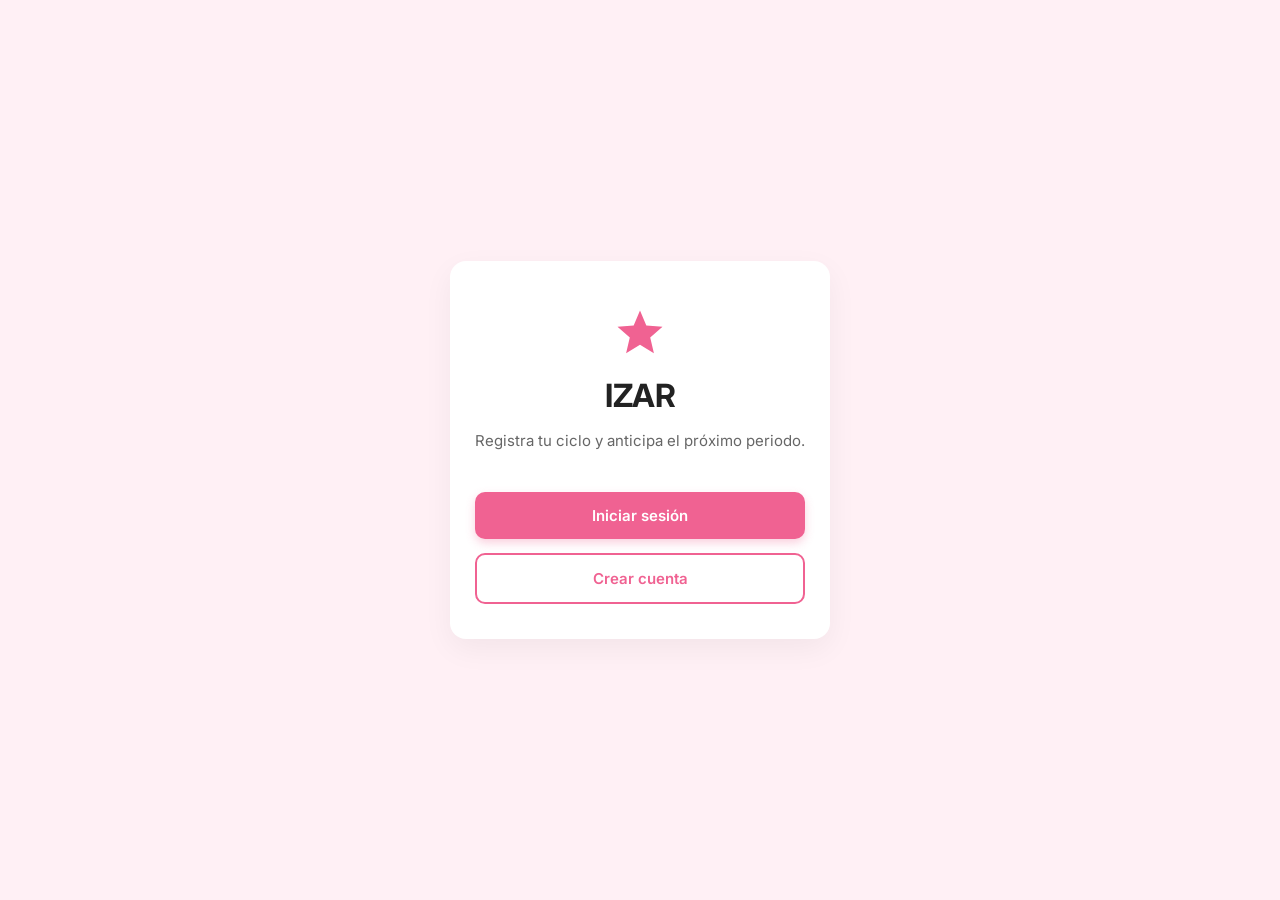
==== frontend/index.html @ 6ac48b20 "Primera version de IZAR" ====
<!DOCTYPE html>
<html lang="es">
<head>
    <meta charset="UTF-8">
    <meta name="viewport" content="width=device-width, initial-scale=1.0">
    <title>IZAR</title>
    <link rel="stylesheet" href="css/styles.css">
</head>
<body>
    <main class="caja">
        <div class="marca marca-grande">
            <svg class="estrella" viewBox="0 0 24 24" aria-hidden="true">
                <path d="M12 17.27L18.18 21l-1.64-7.03L22 9.24l-7.19-.61L12 2 9.19 8.63 2 9.24l5.46 4.73L5.82 21z"/>
            </svg>
            <h1 class="nombre">IZAR</h1>
        </div>

        <p class="lema">Registra tu ciclo y anticipa el próximo periodo.</p>

        <nav class="acciones" aria-label="Acceso">
            <a class="boton boton-principal" href="login.html">Iniciar sesión</a>
            <a class="boton boton-secundario" href="registro.html">Crear cuenta</a>
        </nav>
    </main>
</body>
</html>
---- frontend/css/styles.css ----
/* Importamos una fuente moderna y profesional (Inter) */
@import url('https://fonts.googleapis.com/css2?family=Inter:wght@400;500;600;700&display=swap');

* {
    margin: 0;
    padding: 0;
    box-sizing: border-box;
}

body {
    background-color: #FFF0F5; /* Fondo general sutilmente rosa */
    display: flex;
    justify-content: center;
    align-items: center;
    min-height: 100vh;
    font-family: 'Inter', system-ui, sans-serif;
    color: #333;
}

/* --- CONTENEDOR PRINCIPAL (Estilo Tarjeta Blanca) --- */
.caja {
    background-color: #ffffff; /* Caja blanca para dar aspecto limpio y profesional */
    padding: 35px 25px;
    border-radius: 16px;
    box-shadow: 0 10px 30px rgba(0, 0, 0, 0.05); /* Sombra elegante en lugar de borde negro */
    width: 100%;
    max-width: 380px; 
    margin: 20px;
    display: flex;
    flex-direction: column;
}

/* --- LOGO Y MARCA --- */
.marca {
    display: flex;
    align-items: center;
    gap: 8px;
    margin-bottom: 25px;
}

.marca-grande {
    flex-direction: column;
    justify-content: center;
    margin-bottom: 15px;
    margin-top: 10px;
}

/* Color rosa estético para la estrella */
.estrella {
    width: 28px;
    height: 28px;
    fill: #F06292; 
}

.marca-grande .estrella {
    width: 54px;
    height: 54px;
}

.nombre {
    font-size: 22px;
    font-weight: 700;
    letter-spacing: -0.5px;
    color: #222;
}

.marca-grande .nombre {
    font-size: 32px;
    margin-top: 8px;
}

.lema {
    text-align: center;
    color: #666;
    font-size: 15px;
    line-height: 1.5;
    margin-bottom: 30px;
}

.titulo {
    font-size: 24px;
    font-weight: 700;
    margin-bottom: 25px;
    color: #111;
}

/* --- FORMULARIOS --- */
.campo {
    display: flex;
    flex-direction: column;
    gap: 8px;
    margin-bottom: 18px;
}

.campo label {
    font-size: 13px;
    font-weight: 600;
    color: #555;
}

.campo input {
    padding: 14px 16px;
    border: 1px solid #E0E0E0;
    border-radius: 10px;
    font-size: 15px;
    transition: all 0.2s ease;
    font-family: inherit;
    background-color: #FAFAFA;
}

/* Efecto al hacer clic en el input */
.campo input:focus {
    border-color: #F06292;
    background-color: #ffffff;
    outline: none;
    box-shadow: 0 0 0 4px rgba(240, 98, 146, 0.15);
}

.ayuda {
    font-size: 12px;
    color: #888;
    margin-top: 2px;
}

/* --- BOTONES (Sin subrayados y estéticos) --- */
.acciones {
    display: flex;
    flex-direction: column;
    gap: 14px;
}

.boton {
    display: flex;
    justify-content: center;
    align-items: center;
    width: 100%;
    padding: 14px;
    border-radius: 10px;
    font-size: 15px;
    font-weight: 600;
    text-decoration: none; /* Quita el subrayado de los links */
    cursor: pointer;
    transition: all 0.2s ease;
    border: none;
    font-family: inherit;
}

/* Botón Rosa */
.boton-principal {
    background-color: #F06292;
    color: white;
    box-shadow: 0 4px 10px rgba(240, 98, 146, 0.3);
    margin-top: 10px;
}

.boton-principal:hover {
    background-color: #E91E63;
    transform: translateY(-2px); /* Se levanta un poco al pasar el ratón */
    box-shadow: 0 6px 15px rgba(233, 30, 99, 0.4);
}

/* Botón Blanco con borde rosa */
.boton-secundario {
    background-color: white;
    color: #F06292;
    border: 2px solid #F06292;
}

.boton-secundario:hover {
    background-color: #FFF0F5;
}

/* --- MENSAJES Y ENLACE VOLVER --- */
#mensaje {
    text-align: center;
    font-size: 14px;
    color: #D32F2F; 
    min-height: 20px;
    margin-top: 15px;
}

.volver {
    text-align: center;
    display: block;
    color: #999;
    text-decoration: none;
    font-size: 14px;
    font-weight: 500;
    margin-top: 20px;
    transition: color 0.2s;
}

.volver:hover {
    color: #F06292;
}
/* =========================================
   ESTILOS ESPECÍFICOS DE LA PANTALLA PRINCIPAL
   ========================================= */

/* Ajustes del contenedor principal para comportarse como una pantalla de app */
.aplicacion {
    padding: 20px 20px 80px 20px; /* El 80px inferior deja espacio para no pisar el menú */
    position: relative; /* Permite anclar el menú inferior a esta caja */
    background-color: #FAFAFA; /* Fondo interno ligeramente grisáceo */
    min-height: 700px; /* Forzamos un alto simulado de móvil */
    justify-content: flex-start;
    overflow: hidden; /* Oculta lo que sobresalga de la caja */
}

/* Cabecera superior */
.cabecera-app {
    display: flex;
    justify-content: space-between; /* Separa el logo a la izquierda y el perfil a la derecha */
    align-items: center;
    margin-bottom: 25px;
}
.cabecera-app .marca {
    margin-bottom: 0;
}
.icono-perfil {
    font-size: 24px;
    cursor: pointer;
}

/* UI Central (Tarjeta del círculo) */
.tarjeta-indicador {
    display: flex;
    flex-direction: column;
    align-items: center;
    margin-bottom: 30px;
}

.circulo-progreso {
    width: 180px;
    height: 180px;
    border-radius: 50%;
    /* Simulamos el progreso con un borde grueso gris y una parte gris oscura */
    border: 12px solid #E0E0E0;
    border-top-color: #9e9e9e; 
    display: flex;
    justify-content: center;
    align-items: center;
    text-align: center;
    margin-bottom: 20px;
}

.texto-circulo h4 {
    font-size: 15px;
    color: #111;
    margin-bottom: 4px;
}

.texto-circulo p {
    font-size: 12px;
    color: #666;
}

/* Tira de calendario */
.calendario-semanal {
    display: flex;
    justify-content: space-between;
    margin-bottom: 30px;
    padding: 0 5px;
}

.dia {
    width: 36px;
    height: 36px;
    border-radius: 50%;
    display: flex;
    justify-content: center;
    align-items: center;
    font-size: 14px;
    font-weight: 600;
    color: #555;
    background-color: #fff;
    border: 1px solid #ddd;
    cursor: pointer;
}

.dia.activo {
    background-color: #F06292;
    color: white;
    border-color: #F06292;
}

/* Caja gris de Síntomas */
.caja-sintomas {
    background: #F5F5F5;
    border-radius: 12px;
    padding: 18px;
    border: 1px solid #E0E0E0;
}

.titulo-seccion {
    font-size: 11px;
    font-weight: 700;
    color: #444;
    margin-bottom: 15px;
    letter-spacing: 0.5px;
}

.grid-sintomas {
    display: grid;
    grid-template-columns: 1fr 1fr; /* Divide el espacio en 2 columnas iguales */
    gap: 12px; /* Separación entre los botones */
}

.boton-sintoma {
    background: white;
    border: 1px solid #ddd;
    padding: 12px 10px;
    border-radius: 8px;
    display: flex;
    align-items: center;
    gap: 10px;
    font-size: 14px;
    font-family: inherit;
    cursor: pointer;
    transition: all 0.2s ease;
}

.boton-sintoma:hover {
    border-color: #F06292;
    background-color: #FFF0F5;
}

/* Menú inferior anclado */
.navegacion-inferior {
    position: absolute; /* Se posiciona respecto a la caja principal */
    bottom: 0;
    left: 0;
    width: 100%;
    background: white;
    display: flex;
    justify-content: space-around;
    padding: 15px 0 20px 0;
    border-top: 1px solid #eee;
    border-bottom-left-radius: 16px;
    border-bottom-right-radius: 16px;
}

.nav-item {
    display: flex;
    flex-direction: column;
    align-items: center;
    text-decoration: none;
    color: #999;
    font-size: 11px;
    font-weight: 500;
    gap: 5px;
}

.nav-item span {
    font-size: 22px; /* Tamaño de los iconos (emojis en este caso) */
}

.nav-item.activo {
    color: #F06292; /* Pinta de rosa la pestaña actual */
}
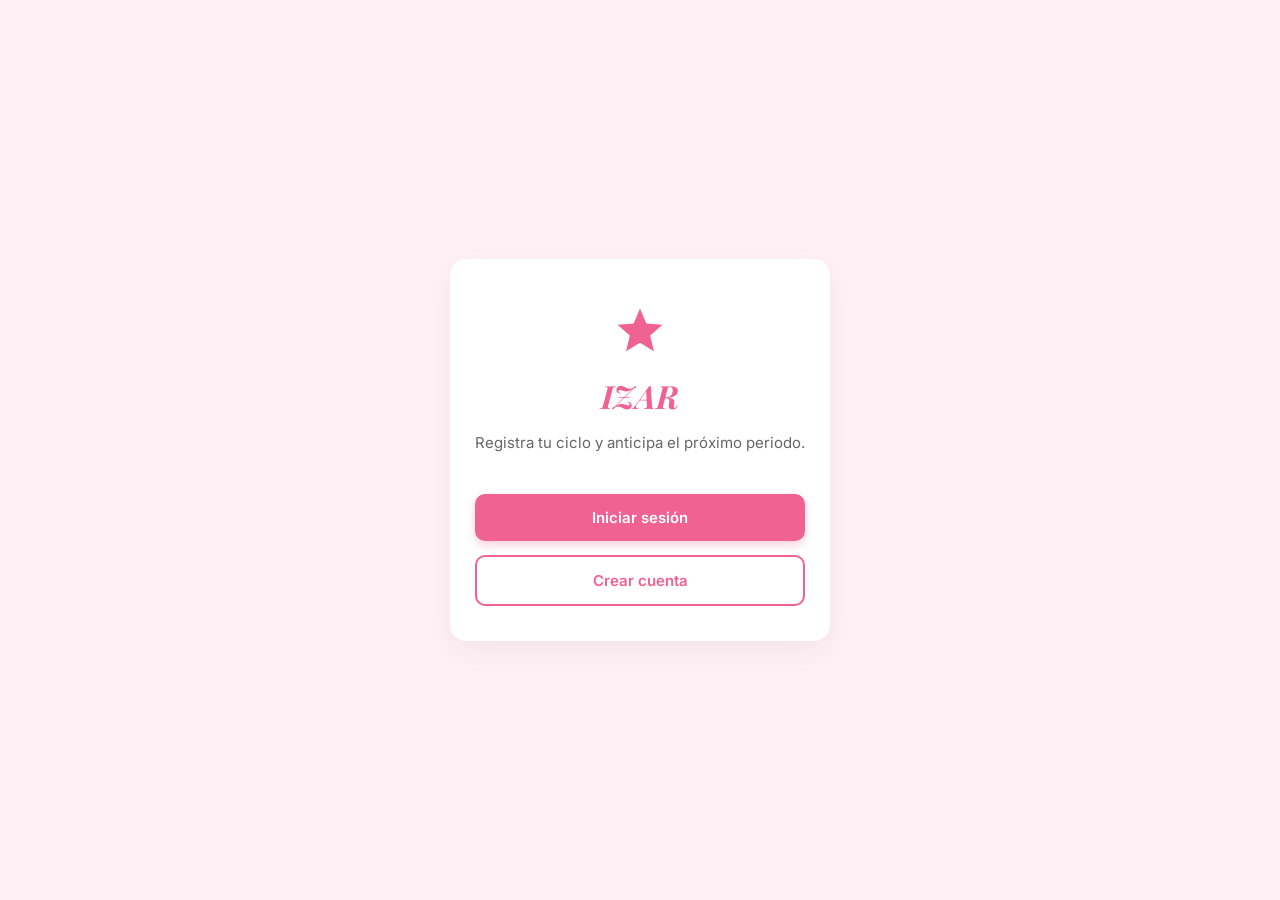
==== commit 26a54f40: "hacer la web instalable" ====
--- a/frontend/index.html
+++ b/frontend/index.html
@@ -5,6 +5,11 @@
     <meta name="viewport" content="width=device-width, initial-scale=1.0">
     <title>IZAR</title>
     <link rel="stylesheet" href="css/styles.css">
+    <!-- PWA (para poder instalar IZAR como app): manifest con nombre e iconos, color de la barra del móvil e icono -->
+    <link rel="manifest" href="/manifest.json">
+    <meta name="theme-color" content="#F06292">
+    <link rel="icon" type="image/png" href="/img/iconos/icono-192.png">
+    <link rel="apple-touch-icon" href="/img/iconos/apple-touch-icon.png">
 </head>
 <body>
     <main class="caja">
@@ -22,5 +27,10 @@
             <a class="boton boton-secundario" href="registro.html">Crear cuenta</a>
         </nav>
     </main>
+
+    <!-- Si ya hay sesión iniciada, salta directa a la app (no hace falta volver a entrar) -->
+    <script src="js/sesion-abierta.js"></script>
+    <!-- Registra el service worker (sw.js): necesario para que se pueda instalar como app -->
+    <script src="js/pwa.js"></script>
 </body>
 </html>
--- a/frontend/css/styles.css
+++ b/frontend/css/styles.css
@@ -1,5 +1,5 @@
-/* Importamos una fuente moderna y profesional (Inter) */
-@import url('https://fonts.googleapis.com/css2?family=Inter:wght@400;500;600;700&display=swap');
+/* Inter para todo el texto; Playfair Display en cursiva solo para el nombre "IZAR" */
+@import url('https://fonts.googleapis.com/css2?family=Inter:wght@400;500;600;700&family=Playfair+Display:ital,wght@1,600;1,700&display=swap');
 
 * {
     margin: 0;
@@ -58,10 +58,12 @@
 }
 
 .nombre {
-    font-size: 22px;
+    font-family: 'Playfair Display', 'Inter', serif;   /* fuente elegante en cursiva, solo para el logo */
+    font-style: italic;         /* la letra inclinada que pedías */
+    font-size: 24px;
     font-weight: 700;
-    letter-spacing: -0.5px;
-    color: #222;
+    letter-spacing: 0.5px;      /* un poco de aire entre letras, queda más elegante */
+    color: #F06292;             /* rosa de IZAR, el mismo que el resto de la app */
 }
 
 .marca-grande .nombre {
@@ -199,10 +201,9 @@
 
 /* Ajustes del contenedor principal para comportarse como una pantalla de app */
 .aplicacion {
-    padding: 20px 20px 80px 20px; /* El 80px inferior deja espacio para no pisar el menú */
-    position: relative; /* Permite anclar el menú inferior a esta caja */
+    padding: 20px;              /* ya no hay menú abajo: el menú ahora es lateral y no ocupa sitio */
+    position: relative;
     background-color: #FAFAFA; /* Fondo interno ligeramente grisáceo */
-    min-height: 700px; /* Forzamos un alto simulado de móvil */
     justify-content: flex-start;
     overflow: hidden; /* Oculta lo que sobresalga de la caja */
 }
@@ -325,36 +326,1327 @@
     background-color: #FFF0F5;
 }
 
-/* Menú inferior anclado */
-.navegacion-inferior {
-    position: absolute; /* Se posiciona respecto a la caja principal */
+/* Cabecera de la caja de síntomas (título + botón "Borrar hoy").
+   Usa la clase "cabecera-app" para ponerlos a cada lado; aquí solo ajustamos
+   los márgenes para que título y botón queden a la misma altura. */
+.caja-sintomas .cabecera-app {
+    margin-bottom: 15px;            /* la cabecera de arriba usa 25px: aquí, menos */
+}
+
+.caja-sintomas .cabecera-app .titulo-seccion {
+    margin-bottom: 0;               /* sin margen abajo, el título se centra con el botón */
+}
+
+/* Botón "Borrar hoy": más pequeño y discreto que los de síntomas,
+   para que no se pulse sin querer ni parezca un síntoma más */
+#borrar-sintomas {
+    padding: 6px 10px;
+    font-size: 12px;
+    gap: 6px;
+    color: #888;
+}
+
+/* Al pasar el ratón se pone rojo: avisa de que borra cosas */
+#borrar-sintomas:hover {
+    color: #D32F2F;
+    border-color: #D32F2F;
+    background-color: #FFEBEE;
+}
+
+/* Efecto al pulsar un síntoma: se hunde un poco mientras se mantiene pulsado
+   (no se queda marcado: al soltar vuelve a su aspecto normal) */
+.boton-sintoma:active {
+    transform: scale(0.97);
+    background-color: #FCE4EC;
+}
+
+/* Mensaje debajo de los síntomas ("Cólicos guardado", errores...) */
+.mensaje-sintomas {
+    text-align: center;
+    font-size: 13px;
+    color: #666;
+    min-height: 18px;                /* reserva el hueco para que la caja no "salte" */
+    margin-top: 12px;
+}
+
+/* Cuando el mensaje es un error, principal.js le añade la clase "error" */
+.mensaje-sintomas.error {
+    color: #D32F2F;
+}
+
+/* =========================================
+   MENÚ LATERAL (botón ☰ + panel que sale por la izquierda)
+   Lo abre y lo cierra js/menu.js poniendo o quitando la clase "abierto".
+   ========================================= */
+
+/* Botón ☰ de la cabecera: tres rayitas hechas con tres <span> */
+.boton-menu {
+    width: 38px;
+    height: 38px;                /* mismo tamaño que el engranaje: así el logo queda centrado */
+    border: none;
+    border-radius: 50%;
+    background: none;
+    display: flex;
+    flex-direction: column;      /* las rayitas una debajo de otra */
+    justify-content: center;
+    align-items: center;
+    gap: 4px;
+    cursor: pointer;
+    transition: background-color 0.2s;
+}
+.boton-menu span {
+    display: block;
+    width: 20px;
+    height: 2px;
+    border-radius: 2px;
+    background-color: #888;      /* gris, como el engranaje */
+    transition: background-color 0.2s;
+}
+.boton-menu:hover {
+    background-color: #FFF0F5;
+}
+.boton-menu:hover span {
+    background-color: #F06292;
+}
+
+/* Capa oscura que tapa la página mientras el menú está abierto */
+.fondo-menu {
+    position: fixed;             /* fija a la pantalla, aunque hagas scroll */
+    inset: 0;                    /* = top, right, bottom y left a 0: ocupa toda la pantalla */
+    background-color: rgba(0, 0, 0, 0.35);
+    opacity: 0;                  /* invisible... */
+    visibility: hidden;          /* ...y no se puede tocar */
+    transition: opacity 0.25s, visibility 0.25s;
+    z-index: 20;                 /* por encima de la página */
+}
+.fondo-menu.abierto {
+    opacity: 1;
+    visibility: visible;
+}
+
+/* El panel del menú */
+.menu-lateral {
+    position: fixed;
+    top: 0;
     bottom: 0;
     left: 0;
+    width: 260px;
+    max-width: 80vw;             /* en móviles muy estrechos, como mucho el 80 % de la pantalla */
+    background-color: #fff;
+    padding: 24px 16px;
+    display: flex;
+    flex-direction: column;
+    gap: 4px;
+    box-shadow: 4px 0 20px rgba(0, 0, 0, 0.12);
+    overflow-y: auto;            /* si no cabe (pantalla muy baja), se puede hacer scroll dentro */
+    z-index: 30;                 /* por encima del fondo oscuro */
+    /* Cerrado: lo movemos su propio ancho hacia la izquierda, fuera de la pantalla.
+       visibility: hidden evita que se pueda llegar a sus enlaces con el tabulador. */
+    transform: translateX(-100%);
+    visibility: hidden;
+    transition: transform 0.25s ease, visibility 0.25s;
+}
+.menu-lateral.abierto {
+    transform: translateX(0);    /* vuelve a su sitio: entra deslizándose */
+    visibility: visible;
+}
+
+/* Mientras el menú está abierto, la página de detrás no hace scroll */
+body.sin-scroll {
+    overflow: hidden;
+}
+
+/* Parte de arriba del menú: el nombre IZAR y la ✕ */
+.cabecera-menu {
+    display: flex;
+    justify-content: space-between;
+    align-items: center;
+    padding: 0 8px 18px 12px;
+    margin-bottom: 8px;
+    border-bottom: 1px solid #F0F0F0;
+}
+.boton-cerrar-menu {
+    width: 34px;
+    height: 34px;
+    border: none;
+    border-radius: 50%;
+    background: #F5F5F5;
+    color: #666;
+    font-size: 15px;
+    cursor: pointer;
+    transition: background-color 0.2s, color 0.2s;
+}
+.boton-cerrar-menu:hover {
+    background-color: #FCE4EC;
+    color: #C2185B;
+}
+
+/* Cada enlace del menú: icono + texto */
+.item-menu {
+    display: flex;
+    align-items: center;
+    gap: 14px;
+    padding: 12px;
+    border-radius: 10px;
+    text-decoration: none;
+    color: #444;
+    font-size: 15px;
+    font-weight: 500;
+    transition: background-color 0.2s, color 0.2s;
+}
+.item-menu span {
+    width: 24px;                 /* todos los iconos ocupan lo mismo: los textos quedan alineados */
+    text-align: center;
+    font-size: 20px;
+}
+.item-menu:hover {
+    background-color: #FFF0F5;
+    color: #C2185B;
+}
+/* La página en la que estás */
+.item-menu.activo {
+    background-color: #FCE4EC;
+    color: #C2185B;
+    font-weight: 600;
+}
+
+/* Rayita que separa las pantallas principales de Ajustes */
+.separador-menu {
+    border: none;
+    border-top: 1px solid #F0F0F0;
+    margin: 8px 0;
+}
+
+/* --- VENTANA DEL CALENDARIO (registrar periodo) --- */
+.ventana {
+    margin: auto;                /* la centra en la pantalla */
+    width: 90%;
+    max-width: 340px;
+    padding: 25px 22px;
+    border: none;
+    border-radius: 16px;
+    box-shadow: 0 10px 30px rgba(0, 0, 0, 0.15);
+    font-family: inherit;
+    color: #333;
+}
+
+/* ::backdrop es el fondo que queda detrás de la ventana: lo oscurecemos un poco */
+.ventana::backdrop {
+    background-color: rgba(0, 0, 0, 0.35);
+}
+
+.titulo-ventana {
+    font-size: 18px;
+    font-weight: 700;
+    color: #111;
+    margin-bottom: 15px;
+}
+
+/* Para que el texto de "empezó el día..." no quede pegado al campo de abajo */
+#info-inicio {
+    margin-bottom: 15px;
+}
+
+/* Clase que principal.js pone o quita para esconder el campo de inicio */
+.oculto {
+    display: none;
+}
+
+/* Aviso de "la regla está al llegar": una banda rosa encima del círculo.
+   Más llamativo que el texto gris de dentro del círculo, a propósito. */
+.aviso-regla {
+    background-color: #FCE4EC;
+    color: #C2185B;
+    font-size: 13px;
+    font-weight: 600;
+    text-align: center;
+    padding: 10px 14px;
+    border-radius: 10px;
+    margin-bottom: 16px;
+}
+
+/* Cuando ya hay retraso, el aviso cambia a un tono más rojizo (más urgente) */
+.aviso-regla.retraso {
+    background-color: #FFEBEE;
+    color: #C62828;
+}
+
+/* --- VENTANA DE INTENSIDAD (al pulsar un síntoma) --- */
+/* Contenedor de los botones de opción (Intenso/Suave, Mucho/Normal/Poco...) */
+.opciones-intensidad {
+    display: flex;
+    flex-direction: column;
+    gap: 10px;
+    margin: 18px 0;
+}
+
+.boton-opcion-intensidad {
+    padding: 14px;
+    border: 1px solid #ddd;
+    border-radius: 10px;
+    background: white;
+    font-size: 15px;
+    font-family: inherit;
+    color: #333;
+    cursor: pointer;
+    transition: all 0.2s ease;
+}
+
+.boton-opcion-intensidad:hover {
+    border-color: #F06292;
+    background-color: #FFF0F5;
+    color: #C2185B;
+}
+
+/* =========================================
+   ESTILOS DE LA PANTALLA DE ESTADÍSTICAS
+   ========================================= */
+
+/* Caja blanca genérica para cada bloque de estadísticas */
+.tarjeta {
+    background: #fff;
+    border: 1px solid #E0E0E0;
+    border-radius: 12px;
+    padding: 18px;
+    margin-bottom: 20px;
+}
+
+/* Texto pequeño gris debajo de un título (por ejemplo "Datos de ejemplo") */
+.nota {
+    font-size: 11px;
+    color: #999;
+    margin-top: -8px;
+    margin-bottom: 12px;
+}
+
+/* --- Lista de últimos periodos --- */
+.lista-periodos {
+    list-style: none;               /* quita los puntos de la lista */
+}
+
+/* Cada periodo: fechas a la izquierda y duración a la derecha */
+.fila-periodo {
+    display: flex;
+    justify-content: space-between;
+    align-items: center;
+    padding: 12px 0;
+    border-bottom: 1px solid #F0F0F0;
+}
+
+.fila-periodo:last-child {
+    border-bottom: none;            /* la última fila no lleva línea debajo */
+}
+
+.fechas-periodo {
+    display: flex;
+    align-items: center;
+    gap: 10px;
+    font-size: 14px;
+    color: #333;
+}
+
+/* Puntito rosa delante de cada periodo */
+.punto {
+    width: 8px;
+    height: 8px;
+    border-radius: 50%;
+    background-color: #F06292;
+}
+
+/* Etiqueta con la duración, por ejemplo "6 días" */
+.duracion {
+    font-size: 12px;
+    font-weight: 600;
+    color: #C2185B;
+    background-color: #FCE4EC;
+    padding: 4px 10px;
+    border-radius: 20px;
+}
+
+/* Duración + papelera, juntas a la derecha de cada fila */
+.derecha-periodo {
+    display: flex;
+    align-items: center;
+    gap: 8px;
+}
+
+/* Papelera para eliminar un periodo: pequeña y gris para que no se pulse sin querer;
+   se pone roja al pasar por encima, como el botón "Borrar hoy" */
+.boton-eliminar-periodo {
+    width: 30px;
+    height: 30px;
+    border: 1px solid transparent;
+    border-radius: 8px;
+    background: none;
+    font-size: 14px;
+    cursor: pointer;
+    opacity: 0.55;                 /* un poco apagada mientras no se usa */
+    transition: opacity 0.2s, background-color 0.2s, border-color 0.2s;
+}
+.boton-eliminar-periodo:hover,
+.boton-eliminar-periodo:focus-visible {
+    opacity: 1;
+    background-color: #FFEBEE;
+    border-color: #D32F2F;
+}
+
+/* --- Caja "Hoy" --- */
+.dato-grande {
+    text-align: center;
+    padding: 10px 0 18px 0;
+    border-bottom: 1px solid #F0F0F0;
+    margin-bottom: 15px;
+}
+
+/* El número del día del ciclo, bien grande */
+.dato-grande .numero {
+    display: block;
+    font-size: 44px;
+    font-weight: 700;
+    color: #F06292;
+    line-height: 1;
+}
+
+.dato-grande .etiqueta {
+    font-size: 13px;
+    color: #666;
+}
+
+.subtitulo-tarjeta {
+    font-size: 13px;
+    font-weight: 600;
+    color: #444;
+    margin-bottom: 10px;
+}
+
+/* Síntomas posibles como "pastillas" una al lado de otra */
+.lista-sintomas {
+    display: flex;
+    flex-wrap: wrap;                /* si no caben en una línea, bajan a la siguiente */
+    gap: 8px;
+}
+
+.pastilla {
+    font-size: 13px;
+    padding: 6px 12px;
+    border-radius: 20px;
+    background-color: #F5F5F5;
+    border: 1px solid #E0E0E0;
+    color: #555;
+}
+
+/* Síntoma previsto para hoy: pastilla rosa (las grises normales siguen igual) */
+.pastilla-activa {
+    background-color: #FCE4EC;
+    border-color: #F8BBD0;
+    color: #C2185B;
+    font-weight: 600;
+}
+
+/* Texto gris en cursiva cuando no hay nada que enseñar ("Nada destacable para hoy") */
+.texto-vacio {
+    font-size: 13px;
+    color: #999;
+    font-style: italic;
+}
+
+/* La nota de debajo de los síntomas lleva el margen hacia abajo, no hacia arriba */
+.nota-abajo {
+    margin-top: 12px;
+    margin-bottom: 0;
+    line-height: 1.4;
+}
+
+/* =========================================
+   PÁGINAS DE TEXTO LARGO (términos y privacidad)
+   ========================================= */
+
+/* Un poco más ancha que las cajas normales, para que el texto no quede estrecho */
+.pagina-texto {
+    max-width: 560px;
+}
+
+.texto-legal {
+    color: #444;
+    font-size: 14px;
+    line-height: 1.6;        /* más espacio entre líneas: se lee mejor */
+}
+
+.texto-legal h2 {
+    font-size: 16px;
+    color: #111;
+    margin-top: 22px;
+    margin-bottom: 8px;
+}
+
+.texto-legal p {
+    margin-bottom: 12px;
+}
+
+/* La fecha de "última actualización", en gris y pequeña */
+.fecha-actualizacion {
+    color: #999;
+    font-size: 13px;
+    margin-bottom: 10px;
+}
+
+/* Casilla "Acepto los términos" del registro */
+.casilla-acepto {
+    display: flex;              /* la casilla a la izquierda y el texto a la derecha */
+    align-items: flex-start;    /* alineados por arriba (el texto puede ocupar dos líneas) */
+    gap: 10px;
+    font-size: 13px;
+    color: #555;
+    line-height: 1.5;
+    margin-bottom: 18px;
+    cursor: pointer;
+}
+
+.casilla-acepto input {
+    margin-top: 2px;            /* baja un poco la casilla para alinearla con la 1ª línea */
+    accent-color: #F06292;      /* el tic sale en rosa, el color de IZAR */
+    flex-shrink: 0;             /* la casilla no se encoge aunque el texto sea largo */
+}
+
+/* Listas dentro de las páginas de texto largo (política de privacidad) */
+.texto-legal ul {
+    margin: 0 0 12px 20px;      /* sangría a la izquierda para los puntos */
+}
+
+.texto-legal li {
+    margin-bottom: 6px;
+}
+
+/* =========================================
+   ICONO DE AJUSTES (engranaje de la cabecera)
+   ========================================= */
+.icono-ajustes {
+    display: flex;
+    align-items: center;
+    justify-content: center;
+    width: 38px;
+    height: 38px;
+    border-radius: 50%;
+    cursor: pointer;
+    transition: background-color 0.2s;
+}
+.icono-ajustes svg {
+    width: 24px;
+    height: 24px;
+    fill: #888;                    /* gris: no distrae del contenido */
+    transition: fill 0.2s;
+}
+.icono-ajustes:hover {
+    background-color: #FFF0F5;     /* rosa muy suave al pasar el ratón */
+}
+.icono-ajustes:hover svg {
+    fill: #F06292;                 /* el engranaje se pone rosa */
+}
+/* En la propia página de ajustes el engranaje no es un enlace, solo decora */
+.icono-ajustes-estatico {
+    cursor: default;
+}
+
+/* =========================================
+   PÁGINA DE AJUSTES
+   ========================================= */
+.titulo-ajustes {
+    font-size: 22px;
+    font-weight: 700;
+    color: #111;
+    margin-bottom: 18px;
+}
+
+/* Una línea "Etiqueta ............ valor" (por ejemplo: Usuario -> ana) */
+.dato-ajuste {
+    display: flex;
+    justify-content: space-between;
+    align-items: center;
+    font-size: 14px;
+}
+.etiqueta-dato {
+    color: #666;
+}
+.valor-dato {
+    font-weight: 600;
+    color: #222;
+}
+
+/* Enlaces de la caja "Legal": uno debajo de otro, con una rayita de separación */
+.enlace-ajuste {
+    display: block;
+    padding: 12px 0;
+    color: #333;
+    text-decoration: none;
+    font-size: 14px;
+    border-bottom: 1px solid #F0F0F0;
+}
+.enlace-ajuste:last-child {
+    border-bottom: none;
+}
+.enlace-ajuste:hover {
+    color: #F06292;
+}
+
+/* Mensajes de resultado bajo los botones (guardado / error) */
+.mensaje-ajuste {
+    text-align: center;
+    font-size: 13px;
+    color: #666;
+    min-height: 18px;
+    margin-top: 10px;
+}
+.mensaje-ajuste.error {
+    color: #D32F2F;
+}
+
+/* --- Zona de peligro (eliminar cuenta) --- */
+.tarjeta-peligro {
+    border-color: #F5C6CB;         /* borde rojizo suave para avisar */
+}
+.texto-peligro {
+    font-size: 13px;
+    color: #777;
+    margin-bottom: 14px;
+    line-height: 1.5;
+}
+.boton-peligro {
+    background-color: #fff;
+    color: #D32F2F;
+    border: 2px solid #D32F2F;
+}
+.boton-peligro:hover {
+    background-color: #D32F2F;
+    color: #fff;
+}
+
+/* =========================================
+   PÁGINA DE CALENDARIO
+   ========================================= */
+
+/* Cabecera con las flechas de mes anterior/siguiente y el título ("Noviembre 2026") */
+.cabecera-calendario {
+    display: flex;
+    justify-content: space-between;
+    align-items: center;
+    margin-bottom: 15px;
+}
+
+.titulo-mes {
+    font-size: 15px;
+    font-weight: 700;
+    color: #111;
+}
+
+.boton-flecha-mes {
+    width: 32px;
+    height: 32px;
+    border: none;
+    border-radius: 50%;
+    background: #F5F5F5;
+    color: #555;
+    font-size: 18px;
+    line-height: 1;
+    cursor: pointer;
+    transition: background-color 0.2s;
+}
+
+.boton-flecha-mes:hover {
+    background-color: #FCE4EC;
+    color: #C2185B;
+}
+
+/* Fila con las letras de los días de la semana (L M X J V S D) */
+.semana-calendario {
+    display: grid;
+    grid-template-columns: repeat(7, 1fr);
+    text-align: center;
+    font-size: 11px;
+    font-weight: 600;
+    color: #999;
+    margin-bottom: 8px;
+}
+
+/* Cuadrícula de días: 7 columnas, tantas filas como haga falta */
+.dias-calendario {
+    display: grid;
+    grid-template-columns: repeat(7, 1fr);
+    gap: 4px;
+}
+
+.dia-calendario {
+    aspect-ratio: 1;             /* casillas cuadradas, no importa el ancho de pantalla */
+    display: flex;
+    align-items: center;
+    justify-content: center;
+    font-size: 13px;
+    color: #333;
+    border-radius: 8px;
+}
+
+/* Las casillas vacías de antes del día 1 no llevan número ni color */
+.dia-vacio {
+    visibility: hidden;
+}
+
+/* El día de hoy: solo un borde, para distinguirlo sin tapar su color de fondo */
+.dia-hoy {
+    box-shadow: inset 0 0 0 2px #333;
+    font-weight: 700;
+}
+
+/* Días de regla ya registrada: rosa fuerte y sólido */
+.dia-regla {
+    background-color: #F06292;
+    color: white;
+    font-weight: 600;
+}
+
+/* Días previstos de la próxima regla: mismo rosa pero más clarito */
+.dia-regla-prevista {
+    background-color: #FCE4EC;
+    color: #C2185B;
+    font-weight: 600;
+}
+
+/* Ventana de días fértiles: verde suave */
+.dia-fertil {
+    background-color: #E0F2E9;
+    color: #2E7D32;
+}
+
+/* Día de ovulación: un solo día, más marcado que los fértiles */
+.dia-ovulacion {
+    background-color: #A5D6A7;
+    color: #1B5E20;
+    font-weight: 700;
+}
+
+/* Leyenda de abajo: un punto de color por cada significado */
+.leyenda-calendario {
+    display: flex;
+    flex-wrap: wrap;
+    align-items: center;
+    gap: 6px 14px;
+    font-size: 11px;
+    color: #666;
+    margin-top: 16px;
+    padding-top: 14px;
+    border-top: 1px solid #F0F0F0;
+}
+
+.punto-leyenda {
+    display: inline-block;
+    width: 10px;
+    height: 10px;
+    border-radius: 50%;
+    margin-right: -2px;          /* lo acerca un poco a su texto */
+}
+
+.punto-regla {
+    background-color: #F06292;
+}
+
+.punto-regla-prevista {
+    background-color: #FCE4EC;
+    border: 1px solid #F8BBD0;
+}
+
+.punto-fertil {
+    background-color: #E0F2E9;
+    border: 1px solid #A5D6A7;
+}
+
+.punto-ovulacion {
+    background-color: #A5D6A7;
+}
+
+/* =========================================
+   PÁGINA DE INFORMACIÓN
+   ========================================= */
+
+/* Colores de cada fase. Cada clase define tres "variables" (--color, --fondo, --oscuro)
+   y los estilos de abajo las usan con var(--color)... Así, con cambiar solo la clase
+   (fase-regla, fase-lutea...) cambia el color de todo lo que hay dentro. */
+.fase-regla     { --color: #F06292; --fondo: #FCE4EC; --oscuro: #C2185B; }
+.fase-folicular { --color: #BA68C8; --fondo: #F3E5F5; --oscuro: #7B1FA2; }
+.fase-ovulacion { --color: #43A047; --fondo: #E8F5E9; --oscuro: #2E7D32; }
+.fase-lutea     { --color: #FFA726; --fondo: #FFF3E0; --oscuro: #E65100; }
+.fase-fertil    { --color: #A5D6A7; --fondo: #F1F8F1; --oscuro: #2E7D32; }
+
+/* --- Portada --- */
+.portada-info {
+    text-align: center;
+    margin-bottom: 20px;
+}
+.titulo-info {
+    font-family: 'Playfair Display', 'Inter', serif;   /* la misma letra elegante del logo */
+    font-style: italic;
+    font-size: 30px;
+    color: #C2185B;
+    margin-bottom: 6px;
+}
+.entradilla {
+    font-size: 14px;
+    color: #777;
+    margin-bottom: 16px;
+}
+
+/* Índice: "chips" que llevan a cada sección */
+.indice-info {
+    display: flex;
+    flex-wrap: wrap;
+    justify-content: center;
+    gap: 6px;
+}
+.chip-indice {
+    font-size: 12px;
+    padding: 6px 10px;
+    border-radius: 20px;
+    background-color: #fff;
+    border: 1px solid #F8BBD0;
+    color: #C2185B;
+    text-decoration: none;
+    transition: background-color 0.2s;
+}
+.chip-indice:hover {
+    background-color: #FCE4EC;
+}
+
+/* Al saltar a una sección desde el índice, que no quede pegada al borde de arriba */
+.bloque-info {
+    scroll-margin-top: 16px;
+}
+
+/* --- Textos de cada bloque --- */
+.titulo-bloque {
+    font-size: 17px;
+    font-weight: 700;
+    color: #222;
+    margin-bottom: 12px;
+}
+/* El título de "Las 4 fases" va fuera de una tarjeta: un poco de aire a los lados */
+.titulo-suelto {
+    padding: 0 4px;
+}
+.subtitulo-info {
+    font-size: 14px;
+    font-weight: 700;
+    color: #333;
+    margin: 18px 0 8px;
+}
+.texto-info {
+    font-size: 14px;
+    line-height: 1.6;
+    color: #444;
+    margin-bottom: 10px;
+}
+.texto-info strong {
+    color: #C2185B;
+}
+.texto-pequeno {
+    font-size: 13px;
+    color: #666;
+}
+
+/* Dibujos: siempre al ancho de la tarjeta, con su proporción */
+.ilustracion {
+    display: block;
     width: 100%;
-    background: white;
-    display: flex;
-    justify-content: space-around;
-    padding: 15px 0 20px 0;
-    border-top: 1px solid #eee;
-    border-bottom-left-radius: 16px;
-    border-bottom-right-radius: 16px;
-}
-
-.nav-item {
+    height: auto;
+    margin: 4px 0 14px;
+}
+.ilustracion-rueda {
+    max-width: 290px;
+    margin: 0 auto 12px;         /* centrada */
+}
+
+/* Recuadro con un dato importante */
+.dato-clave {
+    font-size: 13px;
+    line-height: 1.5;
+    color: #555;
+    background-color: #FFF0F5;
+    border-left: 4px solid #F06292;
+    border-radius: 8px;
+    padding: 10px 12px;
+}
+
+/* --- Leyenda de la rueda --- */
+.leyenda-fases {
+    display: flex;
+    flex-wrap: wrap;
+    justify-content: center;
+    gap: 6px;
+    margin-bottom: 12px;
+}
+.chip-fase {
+    display: inline-flex;
+    align-items: center;
+    gap: 6px;
+    font-size: 12px;
+    font-weight: 600;
+    padding: 4px 10px;
+    border-radius: 20px;
+    background-color: var(--fondo);
+    color: var(--oscuro);
+}
+.punto-fase {
+    width: 9px;
+    height: 9px;
+    border-radius: 50%;
+    background-color: var(--color);
+}
+
+/* --- Tarjetas de las 4 fases: dibujo a la izquierda, texto a la derecha --- */
+.fase {
+    display: grid;
+    grid-template-columns: 84px 1fr;
+    gap: 12px;
+    align-items: center;
+    background-color: #fff;
+    border: 1px solid #EEE;
+    border-left: 5px solid var(--color);   /* franja del color de la fase */
+    border-radius: 12px;
+    padding: 12px;
+    margin-bottom: 12px;
+}
+.dibujo-fase {
+    width: 84px;
+    height: auto;
+    background-color: var(--fondo);
+    border-radius: 10px;
+}
+.cabecera-fase {
+    display: flex;
+    justify-content: space-between;
+    align-items: center;
+    gap: 8px;
+    margin-bottom: 6px;
+}
+.cabecera-fase h3 {
+    font-size: 15px;
+    color: var(--oscuro);
+}
+.badge-dias {
+    flex-shrink: 0;
+    font-size: 11px;
+    font-weight: 700;
+    padding: 3px 8px;
+    border-radius: 20px;
+    background-color: var(--fondo);
+    color: var(--oscuro);
+}
+.fase p {
+    font-size: 12.5px;
+    line-height: 1.45;
+    color: #555;
+    margin-bottom: 4px;
+}
+.nota-fases {
+    padding: 0 4px;
+    margin-bottom: 20px;
+}
+
+/* --- Explora tu ciclo día a día --- */
+/* 28 casillas en 2 filas de 14 */
+.tira-dias {
+    display: grid;
+    grid-template-columns: repeat(14, 1fr);
+    gap: 3px;
+    margin: 6px 0 12px;
+}
+.celda-dia {
+    aspect-ratio: 1;
+    border: none;
+    border-radius: 5px;
+    background-color: var(--fondo);
+    color: var(--oscuro);
+    font-family: inherit;
+    font-size: 9px;
+    font-weight: 600;
+    padding: 0;
+    cursor: pointer;
+    transition: transform 0.15s, background-color 0.15s;
+}
+/* Días fértiles: rayita verde abajo */
+.celda-dia.fertil {
+    box-shadow: inset 0 -3px 0 #66BB6A;
+}
+/* El día elegido: relleno de su color y un poco más grande */
+.celda-dia.seleccionado {
+    background-color: var(--color);
+    color: #fff;
+    transform: scale(1.18);
+}
+
+/* La barra deslizante, en rosa */
+.selector-dia {
+    width: 100%;
+    accent-color: #F06292;
+    margin-bottom: 12px;
+    cursor: pointer;
+}
+
+/* Tarjeta con lo que pasa el día elegido: cambia de color con la fase */
+.info-dia {
+    background-color: var(--fondo);
+    border-radius: 12px;
+    padding: 14px;
+    margin-bottom: 14px;
+    min-height: 120px;            /* no "salta" de tamaño al cambiar de día */
+    transition: background-color 0.25s;
+}
+.dia-elegido {
+    font-size: 12px;
+    font-weight: 600;
+    color: #888;
+}
+.fase-dia {
+    font-size: 18px;
+    font-weight: 700;
+    color: var(--oscuro);
+    margin: 2px 0 6px;
+}
+.texto-dia {
+    font-size: 13px;
+    line-height: 1.5;
+    color: #444;
+}
+
+/* Gráfica de hormonas + rayita del día elegido encima */
+.grafica-hormonas {
+    position: relative;           /* la rayita se coloca respecto a este recuadro */
+}
+.ilustracion-grafica {
+    display: block;
+    width: 100%;
+    height: auto;
+}
+.marcador-dia {
+    position: absolute;
+    top: 6%;
+    bottom: 20%;                  /* para que no tape los números del eje */
+    width: 2px;
+    background-color: #333;
+    border-radius: 2px;
+    transform: translateX(-50%);  /* centrada justo sobre el día */
+    transition: left 0.2s ease;   /* se desliza suave al cambiar de día */
+}
+.leyenda-hormonas {
+    display: flex;
+    flex-wrap: wrap;
+    justify-content: center;
+    gap: 6px 14px;
+    font-size: 12px;
+    color: #555;
+    margin-top: 4px;
+}
+.leyenda-hormonas > span {
+    display: inline-flex;
+    align-items: center;
+    gap: 5px;
+}
+.raya {
+    display: inline-block;
+    width: 16px;
+    height: 3px;
+    border-radius: 2px;
+}
+.raya-estrogeno    { background-color: #EC407A; }
+.raya-progesterona { background-color: #FFA726; }
+.raya-lh           { background-color: #43A047; }
+.raya-fsh          { background-color: #7E57C2; }
+
+/* --- Hormonas: una fichita por hormona, con una franja de su color --- */
+.lista-hormonas {
+    display: grid;
+    grid-template-columns: 1fr 1fr;
+    gap: 10px;
+}
+.hormona {
+    border-radius: 10px;
+    padding: 10px;
+    background-color: #FAFAFA;
+    border-top: 4px solid var(--color);
+}
+.hormona h3 {
+    font-size: 14px;
+    color: var(--color);
+    margin-bottom: 4px;
+}
+.hormona p {
+    font-size: 12px;
+    line-height: 1.45;
+    color: #555;
+}
+.hormona-estrogeno    { --color: #EC407A; }
+.hormona-progesterona { --color: #EF6C00; }
+.hormona-lh           { --color: #2E7D32; }
+.hormona-fsh          { --color: #7E57C2; }
+
+/* --- Datos en grande (12–24 h, 21–35 días...) --- */
+.datos-grid {
+    display: grid;
+    grid-template-columns: 1fr 1fr;
+    gap: 10px;
+    margin: 12px 0;
+}
+.dato-tile {
     display: flex;
     flex-direction: column;
     align-items: center;
-    text-decoration: none;
+    text-align: center;
+    gap: 4px;
+    padding: 12px 8px;
+    border-radius: 12px;
+    background-color: #FFF0F5;
+}
+.dato-numero {
+    font-size: 20px;
+    font-weight: 700;
+    color: #C2185B;
+}
+.dato-texto {
+    font-size: 11.5px;
+    line-height: 1.35;
+    color: #666;
+}
+
+/* --- Tira de días fértiles (8 al 16) --- */
+.ventana-fertil-dias {
+    display: grid;
+    grid-template-columns: repeat(9, 1fr);
+    gap: 4px;
+    margin-bottom: 4px;
+}
+.ventana-fertil-dias span {
+    aspect-ratio: 1;
+    display: flex;
+    align-items: center;
+    justify-content: center;
+    border-radius: 8px;
+    font-size: 12px;
+    font-weight: 600;
+    background-color: #F5F5F5;
     color: #999;
+}
+.ventana-fertil-dias .fertil {
+    background-color: #E0F2E9;
+    color: #2E7D32;
+}
+.ventana-fertil-dias .ovula {
+    background-color: #43A047;
+    color: #fff;
+}
+
+/* --- Señales de ovulación: icono + frase --- */
+.senales {
+    display: flex;
+    flex-direction: column;
+    gap: 8px;
+}
+.senal {
+    display: flex;
+    align-items: center;
+    gap: 12px;
+}
+.senal-icono {
+    flex-shrink: 0;
+    width: 38px;
+    height: 38px;
+    display: flex;
+    align-items: center;
+    justify-content: center;
+    border-radius: 50%;
+    background-color: #E8F5E9;
+    font-size: 18px;
+}
+.senal p {
+    font-size: 13px;
+    line-height: 1.45;
+    color: #444;
+}
+
+/* Aviso naranja (no es anticonceptivo) */
+.aviso-info {
+    font-size: 12.5px;
+    line-height: 1.5;
+    color: #8D4E00;
+    background-color: #FFF3E0;
+    border-radius: 10px;
+    padding: 10px 12px;
+    margin-top: 16px;
+}
+
+/* --- Síntomas: rejilla de 2 columnas --- */
+.sintomas-grid {
+    display: grid;
+    grid-template-columns: 1fr 1fr;
+    gap: 10px;
+}
+.sintoma-card {
+    border: 1px solid #F0F0F0;
+    border-radius: 12px;
+    padding: 12px 10px;
+    text-align: center;
+}
+.sintoma-icono {
+    display: inline-flex;
+    align-items: center;
+    justify-content: center;
+    width: 46px;
+    height: 46px;
+    border-radius: 50%;
+    background-color: #FCE4EC;
+    font-size: 22px;
+    margin-bottom: 6px;
+}
+.sintoma-card h3 {
+    font-size: 13.5px;
+    color: #C2185B;
+    margin-bottom: 6px;
+}
+.sintoma-card p {
+    font-size: 11.5px;
+    line-height: 1.4;
+    color: #555;
+    margin-bottom: 4px;
+    text-align: left;
+}
+
+/* --- El flujo en 4 pasos (cada uno del color de su fase) --- */
+.flujo-pasos {
+    display: grid;
+    grid-template-columns: 1fr 1fr;
+    gap: 8px;
+}
+.flujo-paso {
+    display: flex;
+    flex-direction: column;
+    gap: 2px;
+    padding: 10px;
+    border-radius: 10px;
+    background-color: var(--fondo);
+    font-size: 13px;
+    color: #444;
+}
+.flujo-cuando {
     font-size: 11px;
-    font-weight: 500;
-    gap: 5px;
-}
-
-.nav-item span {
-    font-size: 22px; /* Tamaño de los iconos (emojis en este caso) */
-}
-
-.nav-item.activo {
-    color: #F06292; /* Pinta de rosa la pestaña actual */
-}+    font-weight: 700;
+    color: var(--oscuro);
+    text-transform: uppercase;
+}
+
+/* --- Cuándo ir al médico --- */
+.consulta-medico {
+    margin-top: 6px;
+    background-color: #FFF8F8;
+    border: 1px solid #FFCDD2;
+    border-radius: 12px;
+    padding: 12px 14px;
+}
+.consulta-medico h3 {
+    font-size: 14px;
+    color: #C62828;
+    margin-bottom: 8px;
+}
+.consulta-medico ul {
+    margin-left: 18px;
+}
+.consulta-medico li {
+    font-size: 13px;
+    line-height: 1.45;
+    color: #555;
+    margin-bottom: 4px;
+}
+
+/* --- Mitos: el mito tachado en gris y la realidad en verde --- */
+.mito-card {
+    border-radius: 12px;
+    overflow: hidden;
+    border: 1px solid #EEE;
+    margin-bottom: 10px;
+}
+.mito {
+    font-size: 13px;
+    color: #888;
+    background-color: #FAFAFA;
+    padding: 10px 12px;
+    text-decoration: line-through;
+    text-decoration-color: #E57373;
+}
+.realidad {
+    font-size: 13px;
+    line-height: 1.45;
+    color: #2E7D32;
+    background-color: #F1F8F1;
+    padding: 10px 12px;
+}
+
+.aviso-final {
+    font-size: 11.5px;
+    color: #999;
+    text-align: center;
+    line-height: 1.5;
+    padding: 0 10px 10px;
+}
+
+/* Texto solo para lectores de pantalla (invisible, pero se lee en voz alta) */
+.oculto-visual {
+    position: absolute;
+    width: 1px;
+    height: 1px;
+    overflow: hidden;
+    clip: rect(0 0 0 0);
+    white-space: nowrap;
+}
+
+/* =========================================
+   CABECERA FLOTANTE (página de Información)
+   Se queda pegada arriba; js/informacion.js la esconde al bajar
+   y la vuelve a enseñar al subir un poco.
+   ========================================= */
+
+/* La caja normal corta lo que sobresale (overflow: hidden), y eso impide que algo
+   se quede "pegado" al hacer scroll. En las páginas largas lo dejamos visible. */
+.pagina-larga {
+    overflow: visible;
+}
+
+.cabecera-flotante {
+    position: sticky;            /* se comporta normal hasta llegar arriba, y ahí se queda pegada */
+    top: 0;
+    z-index: 10;                 /* por encima del contenido (el menú lateral va aún más arriba) */
+    /* Ocupa todo el ancho de la caja: los -20px compensan el padding de .aplicacion */
+    margin: -20px -20px 20px;
+    padding: 14px 20px;
+    background-color: #FAFAFA;   /* mismo fondo que la caja: el texto no se ve por detrás */
+    border-radius: 16px 16px 0 0;
+    transition: transform 0.25s ease, box-shadow 0.25s;
+}
+
+/* Cuando ya has bajado: sombrita para que se note que flota encima del contenido */
+.cabecera-flotante.flotando {
+    box-shadow: 0 4px 14px rgba(0, 0, 0, 0.08);
+    border-radius: 0 0 16px 16px;
+}
+
+/* Escondida: la subimos su propia altura (y un poco más, para que no asome la sombra) */
+.cabecera-flotante.escondida {
+    transform: translateY(-110%);
+}
+
+/* =========================================
+   PÁGINA SIN CONEXIÓN (offline.html)
+   ========================================= */
+.icono-offline {
+    width: 96px;
+    height: 96px;
+    border-radius: 22px;           /* esquinas redondeadas, como un icono de app */
+    box-shadow: 0 6px 18px rgba(240, 98, 146, 0.25);
+}
+.titulo-centrado {
+    text-align: center;
+    margin-bottom: 12px;
+}
